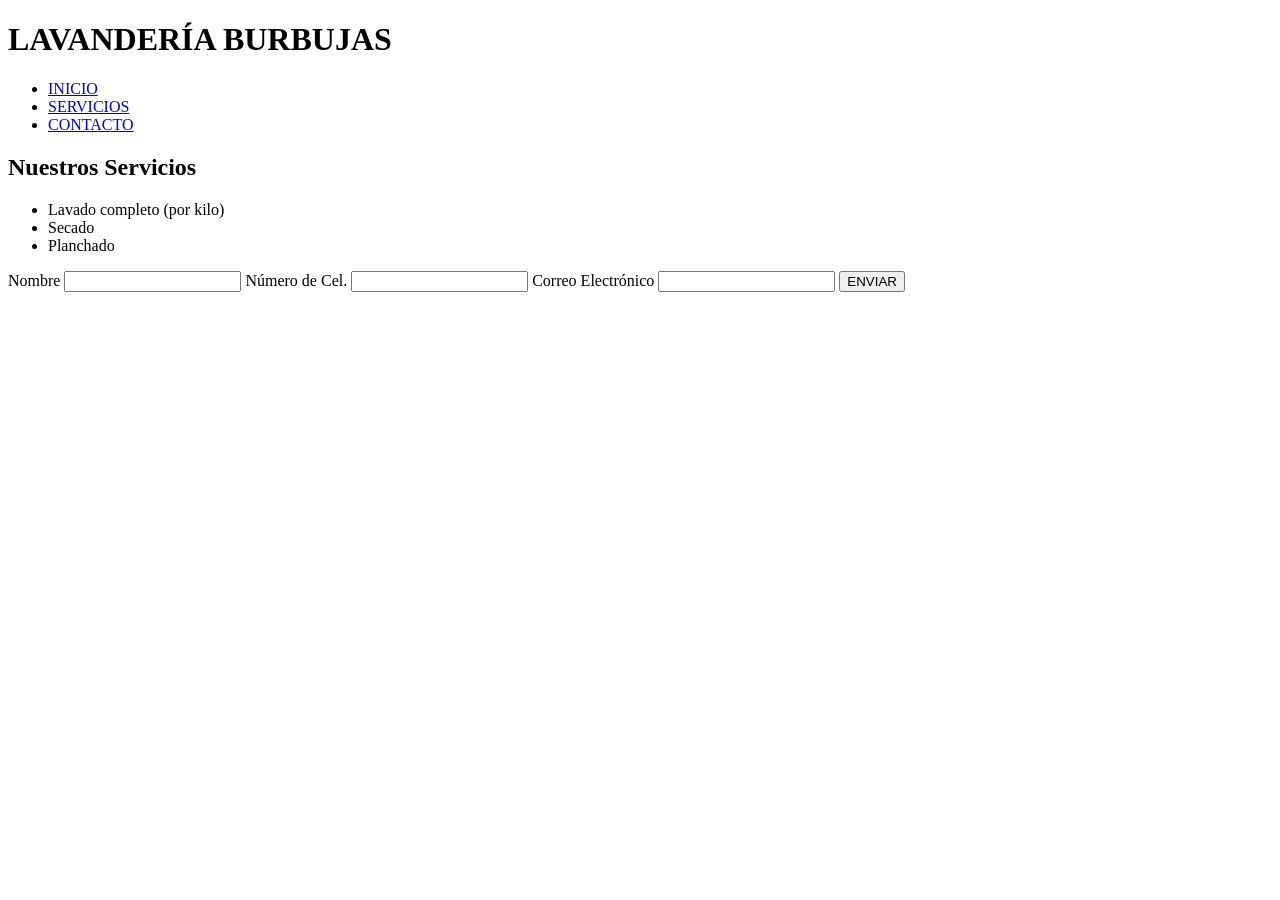
==== parcial1/index.html @ 19726ff3 "html parcial" ====
<!DOCTYPE html>
<html lang="en">

<head>
    <meta charset="UTF-8">
    <meta name="viewport" content="width=device-width, initial-scale=1.0">
    <title>Document</title>
</head>

<body>
    <header>
        <h1>LAVANDERÍA BURBUJAS</h1>
        <nav>
            <ul>
                <li><a href="#inicio">INICIO</a></li>
                <li><a href="#servicios">SERVICIOS</a></li>
                <li><a href="#contacto">CONTACTO</a></li>
            </ul>
        </nav>
    </header>
    <main>
        <section>
            <h2>Nuestros Servicios</h2>
            <ul>
                <li>Lavado completo (por kilo)</li>
                <li>Secado</li>
                <li>Planchado</li>
            </ul>
        </section>

        <section>
            <form action="">
                <label for="">Nombre<label>
                        <input type="text">
                        <label for="">Número de Cel.</label>
                        <input type="number">
                        <label for="">Correo Electrónico</label>
                        <input type="email" required>
                        <button type="submit">ENVIAR</button>
            </form>
        </section>
    </main>
    <footer>
        
    </footer>
</body>

</html>
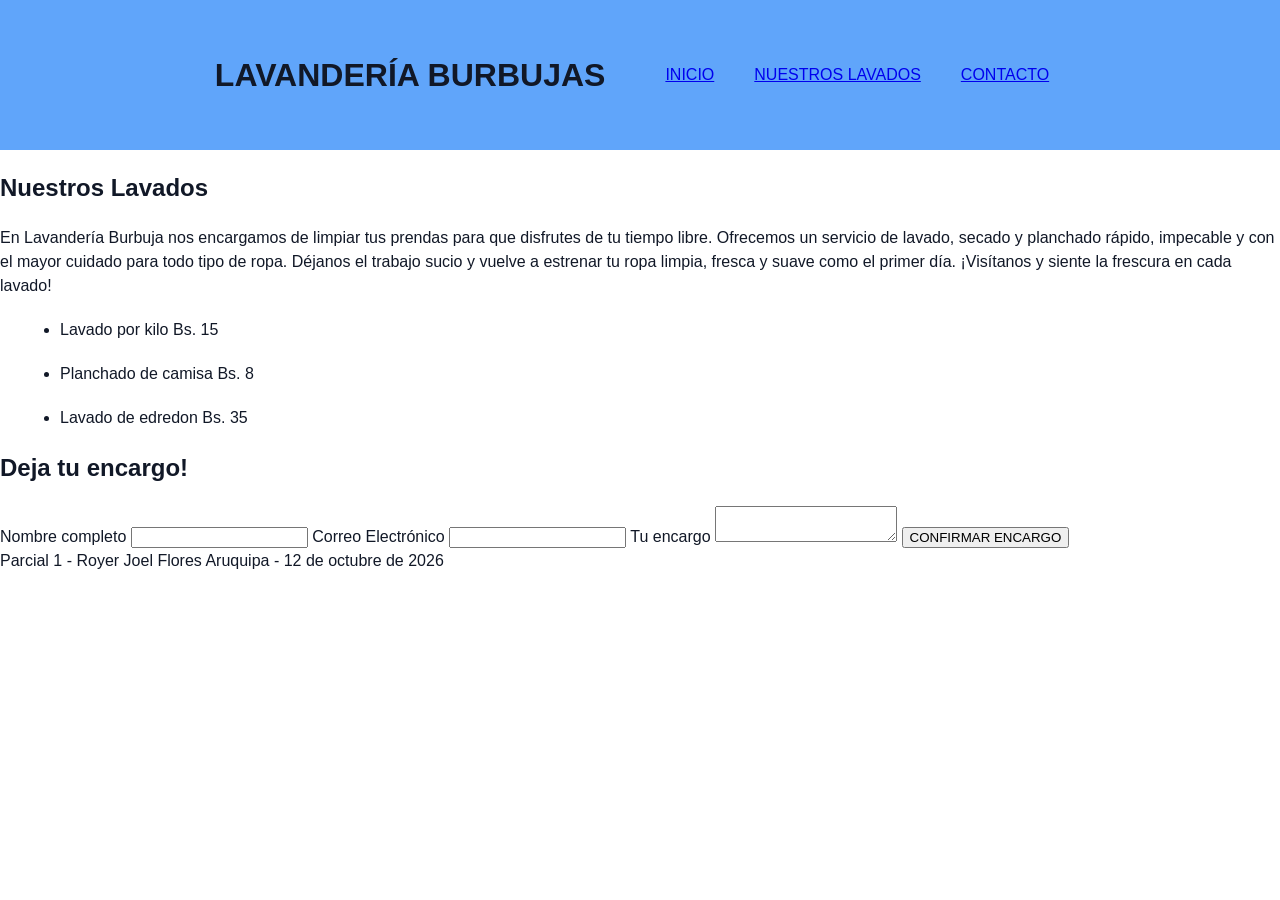
==== commit 8b4c6604: "index fix, start css" ====
--- a/parcial1/index.html
+++ b/parcial1/index.html
@@ -5,43 +5,54 @@
     <meta charset="UTF-8">
     <meta name="viewport" content="width=device-width, initial-scale=1.0">
     <title>Document</title>
+    <link rel="stylesheet" href="style.css">
+    <link rel="script" href="script.js">
 </head>
 
 <body>
-    <header>
+    <header id="inicio">
         <h1>LAVANDERÍA BURBUJAS</h1>
-        <nav>
+        <br>
+        <nav class="nav">
             <ul>
                 <li><a href="#inicio">INICIO</a></li>
-                <li><a href="#servicios">SERVICIOS</a></li>
+                <li><a href="#lavados">NUESTROS LAVADOS</a></li>
                 <li><a href="#contacto">CONTACTO</a></li>
             </ul>
         </nav>
     </header>
     <main>
-        <section>
-            <h2>Nuestros Servicios</h2>
+        <section id="lavados">
+            <h2>Nuestros Lavados</h2>
+            <p>
+                En Lavandería Burbuja nos encargamos de limpiar tus prendas para que disfrutes de tu tiempo libre.
+                Ofrecemos un servicio de lavado, secado y planchado rápido, impecable y con el mayor cuidado para todo
+                tipo de ropa. Déjanos el trabajo sucio y vuelve a estrenar tu ropa limpia, fresca y suave como el primer
+                día. ¡Visítanos y siente la frescura en cada lavado!
+            </p>
             <ul>
-                <li>Lavado completo (por kilo)</li>
-                <li>Secado</li>
-                <li>Planchado</li>
+                <li>Lavado por kilo Bs. 15</li>
+                <li>Planchado de camisa Bs. 8</li>
+                <li>Lavado de edredon Bs. 35</li>
             </ul>
         </section>
 
-        <section>
+        <section id="contacto">
+            <h2>Deja tu encargo!</h2>
             <form action="">
-                <label for="">Nombre<label>
-                        <input type="text">
-                        <label for="">Número de Cel.</label>
-                        <input type="number">
+                <label for="">Nombre completo<label>
+                        <input type="text" required>
                         <label for="">Correo Electrónico</label>
                         <input type="email" required>
-                        <button type="submit">ENVIAR</button>
-            </form>
+                        <label for="">Tu encargo</label>
+                        <textarea name="" id="encargo"></textarea>
+                    </form>
+                    <button type="button" id="btn-confirmar">CONFIRMAR ENCARGO</button>
+                    <p id="mensaje" class="oculto"></p>
         </section>
     </main>
     <footer>
-        
+        Parcial 1 - Royer Joel Flores Aruquipa - 12 de octubre de 2026
     </footer>
 </body>
 
--- a/parcial1/style.css
+++ b/parcial1/style.css
@@ -0,0 +1,54 @@
+:root {
+    --blue: #3B82F6;
+    --skyblue: #60A5FA;
+    --dark: #111827;
+    --white: #DBEAFE;
+    --sans: Inter, ui-sans-serif, system-ui, -apple-system, BlinkMacSystemFont, "Segoe UI", sans-serif;
+}
+
+html {
+    scroll-behavior: smooth;
+}
+
+body {
+    margin: 0;
+    font-family: -apple-system, BlinkMacSystemFont, "Segoe UI", Roboto, "Helvetica Neue", Arial, "Noto Sans", sans-serif, "Apple Color Emoji", "Segoe UI Emoji", "Segoe UI Symbol", "Noto Color Emoji";
+    font-size: 1rem;
+    font-weight: 400;
+    line-height: 1.5;
+    color: var(--dark);
+    text-align: left;
+    background-color: white;
+
+    padding-top: 0px;
+    padding-right: 0px;
+    padding-bottom: 0px;
+    padding-left: 0px;
+}
+
+header {
+    background-color: var(--skyblue);
+    height: 150px;
+    padding: 0 2.65rem 0 2.9rem;
+    display: flex;
+    align-items: center;
+    justify-content: center;
+    z-index: 5;
+}
+
+nav ul {
+    display: flex;
+    list-style: none;
+}
+
+.nav a {
+    font: 11px var(--mono);
+    white-space: nowrap;
+    transition: color .2s ease;
+}
+
+li {
+    margin: 20px;
+}
+
+.oculto { display: none;}
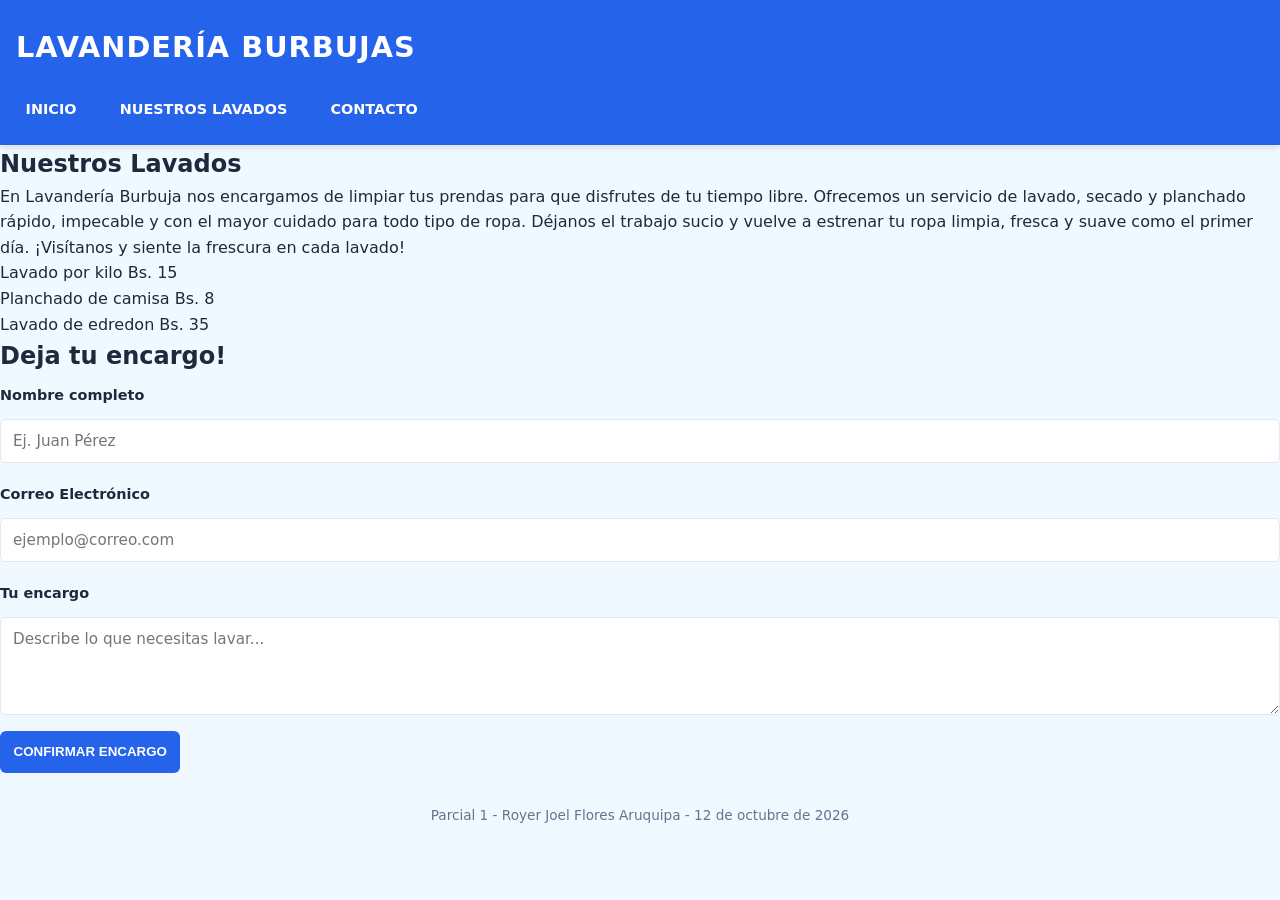
==== commit 0510fc16: "css 2, fix html" ====
--- a/parcial1/index.html
+++ b/parcial1/index.html
@@ -5,8 +5,7 @@
     <meta charset="UTF-8">
     <meta name="viewport" content="width=device-width, initial-scale=1.0">
     <title>Document</title>
-    <link rel="stylesheet" href="style.css">
-    <link rel="script" href="script.js">
+    <link rel="stylesheet" href="styles.css">
 </head>
 
 <body>
@@ -39,14 +38,17 @@
 
         <section id="contacto">
             <h2>Deja tu encargo!</h2>
-            <form action="">
-                <label for="">Nombre completo<label>
-                        <input type="text" required>
-                        <label for="">Correo Electrónico</label>
-                        <input type="email" required>
-                        <label for="">Tu encargo</label>
-                        <textarea name="" id="encargo"></textarea>
-                    </form>
+            <form action="" id="form-contacto">
+                <label for="nombre">Nombre completo</label>
+                <input id="nombre" type="text" placeholder="Ej. Juan Pérez" required>
+
+                <label for="email">Correo Electrónico</label>
+                <input id="email" type="email" placeholder="ejemplo@correo.com" required>
+
+                <label for="encargo">Tu encargo</label>
+                <textarea id="encargo" rows="4" placeholder="Describe lo que necesitas lavar..."></textarea>
+
+            </form>
                     <button type="button" id="btn-confirmar">CONFIRMAR ENCARGO</button>
                     <p id="mensaje" class="oculto"></p>
         </section>
@@ -55,5 +57,5 @@
         Parcial 1 - Royer Joel Flores Aruquipa - 12 de octubre de 2026
     </footer>
 </body>
-
+<script src="script.js"></script>
 </html>
--- a/parcial1/styles.css
+++ b/parcial1/styles.css
@@ -0,0 +1,120 @@
+:root {
+    --primary: #2563EB;
+    --primary-hover: #1D4ED8;
+    --skyblue: #60A5FA;
+    --bg-light: #F0F9FF;
+    --card-bg: #FFFFFF;
+    --dark: #1E293B;
+    --text-muted: #64748B;
+    --border: #E2E8F0;
+    --sans: system-ui, -apple-system, BlinkMacSystemFont, "Segoe UI", Roboto, sans-serif;
+}
+
+* {
+    box-sizing: border-box;
+    margin: 0;
+    padding: 0;
+}
+
+html {
+    scroll-behavior: smooth;
+}
+
+body {
+    font-family: var(--sans);
+    line-height: 1.6;
+    color: var(--dark);
+    background-color: var(--bg-light);
+}
+
+header {
+    background-color: var(--primary);
+    color: white;
+    padding: 1.5rem 1rem;
+    box-shadow: 0 4px 6px -1px rgba(0, 0, 0, 0.1);
+}
+
+.header-container {
+    max-width: 800px;
+    margin: 0 auto;
+    display: flex;
+    flex-direction: column;
+    align-items: center;
+    gap: 1rem;
+}
+
+header h1 {
+    font-size: 1.8rem;
+    letter-spacing: 1px;
+}
+
+nav ul {
+    display: flex;
+    list-style: none;
+    gap: 1.5rem;
+}
+
+nav a {
+    color: white;
+    text-decoration: none;
+    font-weight: 600;
+    font-size: 0.9rem;
+    padding: 0.3rem 0.6rem;
+    border-radius: 4px;
+    transition: background-color 0.2s ease;
+}
+
+form {
+    display: flex;
+    flex-direction: column;
+    gap: 0.75rem;
+}
+
+label {
+    font-weight: 600;
+    font-size: 0.9rem;
+    color: var(--dark);
+    margin-top: 0.5rem;
+}
+
+input, textarea {
+    width: 100%;
+    padding: 0.75rem;
+    border: 1px solid var(--border);
+    border-radius: 6px;
+    font-family: inherit;
+    font-size: 0.95rem;
+    transition: border-color 0.2s;
+}
+
+input:focus, textarea:focus {
+    outline: none;
+    border-color: var(--primary);
+}
+
+button {
+    margin-top: 1rem;
+    padding: 0.85rem;
+    background-color: var(--primary);
+    color: white;
+    border: none;
+    border-radius: 6px;
+    font-weight: bold;
+    cursor: pointer;
+    transition: background-color 0.2s ease;
+}
+
+button:hover {
+    background-color: var(--primary-hover);
+}
+
+footer {
+    text-align: center;
+    padding: 2rem 1rem;
+    color: var(--text-muted);
+    font-size: 0.85rem;
+}
+
+.oculto {
+    display: none;
+}
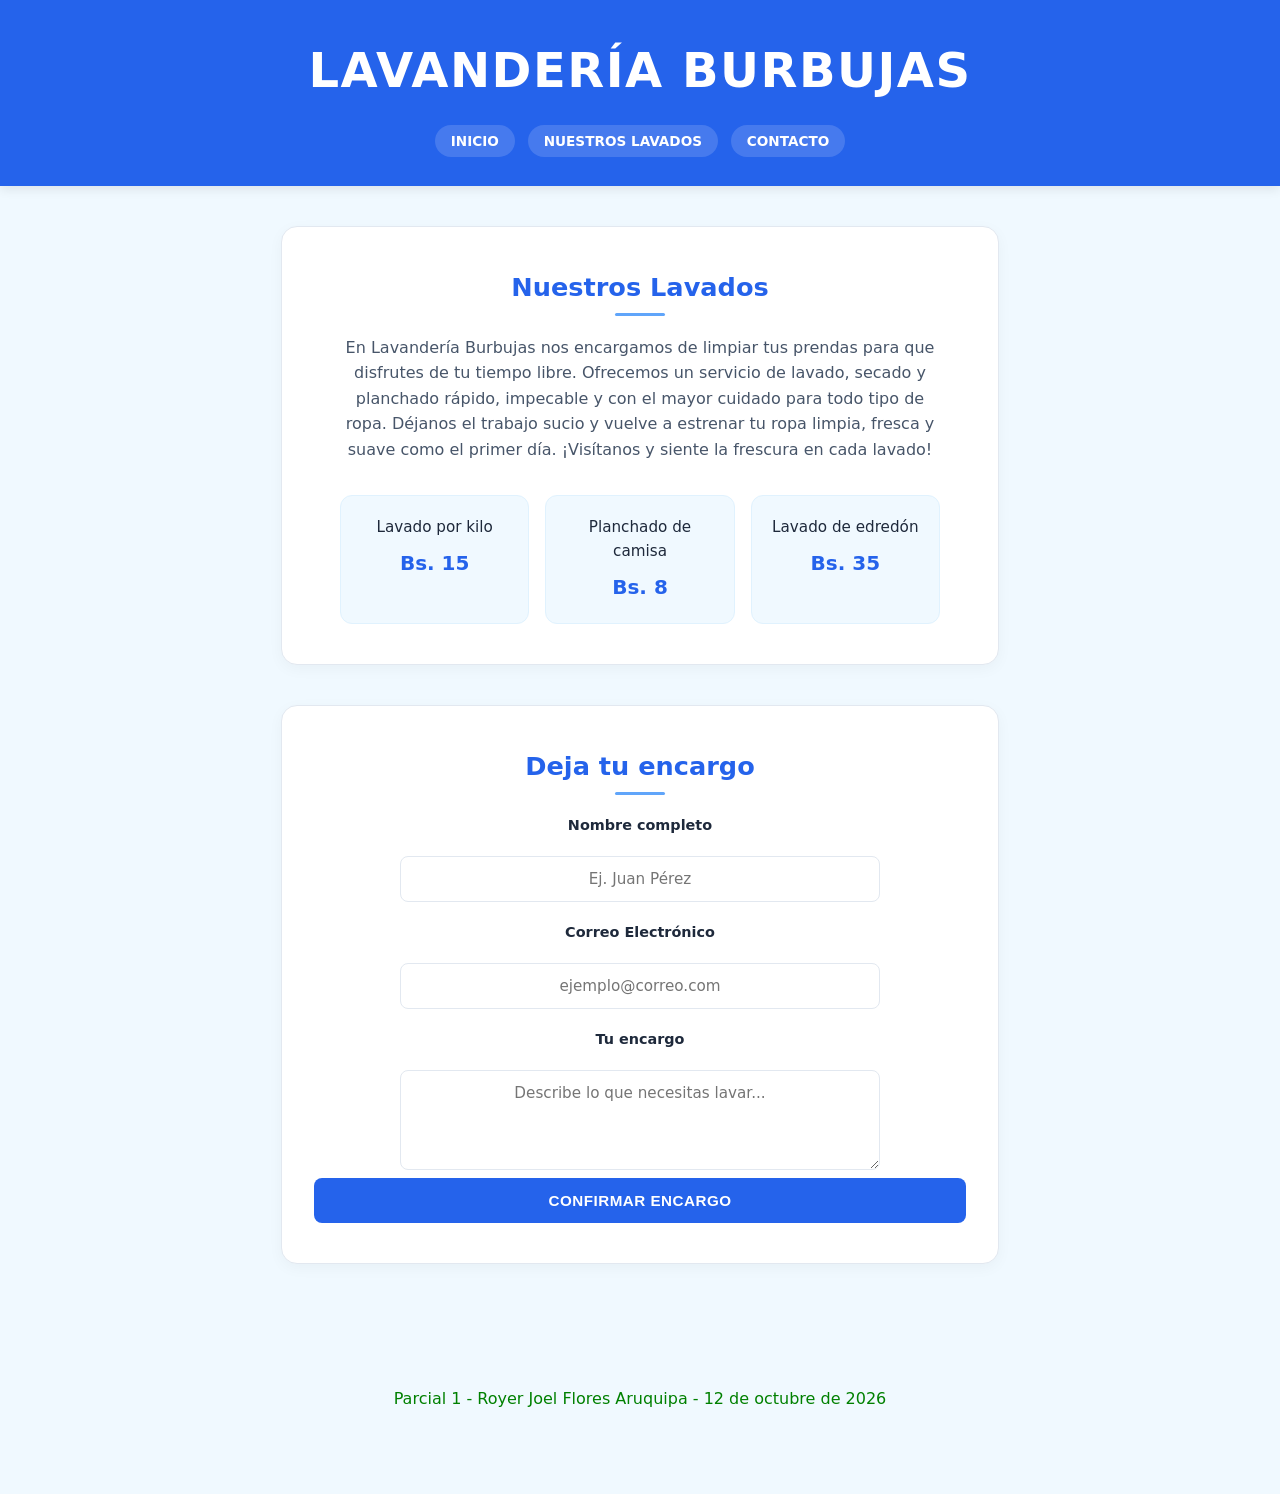
==== commit 59a041e3: "final" ====
--- a/parcial1/index.html
+++ b/parcial1/index.html
@@ -1,43 +1,56 @@
 <!DOCTYPE html>
-<html lang="en">
+<html lang="es">
 
 <head>
     <meta charset="UTF-8">
     <meta name="viewport" content="width=device-width, initial-scale=1.0">
-    <title>Document</title>
+    <title>Lavandería Burbujas</title>
     <link rel="stylesheet" href="styles.css">
 </head>
 
 <body>
     <header id="inicio">
-        <h1>LAVANDERÍA BURBUJAS</h1>
-        <br>
-        <nav class="nav">
-            <ul>
-                <li><a href="#inicio">INICIO</a></li>
-                <li><a href="#lavados">NUESTROS LAVADOS</a></li>
-                <li><a href="#contacto">CONTACTO</a></li>
-            </ul>
-        </nav>
+        <div class="header-container">
+            <h1>LAVANDERÍA BURBUJAS</h1>
+            <nav class="nav">
+                <ul>
+                    <li><a href="#inicio">INICIO</a></li>
+                    <li><a href="#lavados">NUESTROS LAVADOS</a></li>
+                    <li><a href="#contacto">CONTACTO</a></li>
+                </ul>
+            </nav>
+        </div>
     </header>
-    <main>
-        <section id="lavados">
+
+    <main class="container">
+        <!-- Sección de Lavados como Tarjeta Principal -->
+        <section id="lavados" class="card">
             <h2>Nuestros Lavados</h2>
-            <p>
-                En Lavandería Burbuja nos encargamos de limpiar tus prendas para que disfrutes de tu tiempo libre.
+            <p class="descripcion">
+                En Lavandería Burbujas nos encargamos de limpiar tus prendas para que disfrutes de tu tiempo libre.
                 Ofrecemos un servicio de lavado, secado y planchado rápido, impecable y con el mayor cuidado para todo
                 tipo de ropa. Déjanos el trabajo sucio y vuelve a estrenar tu ropa limpia, fresca y suave como el primer
                 día. ¡Visítanos y siente la frescura en cada lavado!
             </p>
-            <ul>
-                <li>Lavado por kilo Bs. 15</li>
-                <li>Planchado de camisa Bs. 8</li>
-                <li>Lavado de edredon Bs. 35</li>
+
+            <ul class="lista-lavados">
+                <li>
+                    <span class="servicio-nombre">Lavado por kilo</span>
+                    <span class="servicio-precio">Bs. 15</span>
+                </li>
+                <li>
+                    <span class="servicio-nombre">Planchado de camisa</span>
+                    <span class="servicio-precio">Bs. 8</span>
+                </li>
+                <li>
+                    <span class="servicio-nombre">Lavado de edredón</span>
+                    <span class="servicio-precio">Bs. 35</span>
+                </li>
             </ul>
         </section>
 
-        <section id="contacto">
-            <h2>Deja tu encargo!</h2>
+        <section id="contacto" class="card">
+            <h2>Deja tu encargo</h2>
             <form action="" id="form-contacto">
                 <label for="nombre">Nombre completo</label>
                 <input id="nombre" type="text" placeholder="Ej. Juan Pérez" required>
@@ -49,13 +62,15 @@
                 <textarea id="encargo" rows="4" placeholder="Describe lo que necesitas lavar..."></textarea>
 
             </form>
-                    <button type="button" id="btn-confirmar">CONFIRMAR ENCARGO</button>
-                    <p id="mensaje" class="oculto"></p>
+            <button type="button" id="btn-confirmar">CONFIRMAR ENCARGO</button>
+            <p id="mensaje" class="oculto"></p>
         </section>
     </main>
+
     <footer>
-        Parcial 1 - Royer Joel Flores Aruquipa - 12 de octubre de 2026
+        <p>Parcial 1 - Royer Joel Flores Aruquipa - 12 de octubre de 2026</p>
     </footer>
+
+    <script src="script.js"></script>
 </body>
-<script src="script.js"></script>
 </html>
--- a/parcial1/styles.css
+++ b/parcial1/styles.css
@@ -25,13 +25,14 @@
     line-height: 1.6;
     color: var(--dark);
     background-color: var(--bg-light);
+    text-align: center;
 }
 
 header {
     background-color: var(--primary);
     color: white;
-    padding: 1.5rem 1rem;
-    box-shadow: 0 4px 6px -1px rgba(0, 0, 0, 0.1);
+    padding: 2rem 1rem;
+    box-shadow: 0 4px 10px rgba(0, 0, 0, 0.08);
 }
 
 .header-container {
@@ -40,81 +41,193 @@
     display: flex;
     flex-direction: column;
     align-items: center;
-    gap: 1rem;
+    gap: 1.2rem;
 }
 
 header h1 {
-    font-size: 1.8rem;
-    letter-spacing: 1px;
+    font-size: 3rem;
+    letter-spacing: 1.5px;
+    font-weight: 800;
 }
 
 nav ul {
     display: flex;
+    justify-content: center;
+    flex-wrap: wrap;
     list-style: none;
-    gap: 1.5rem;
+    gap: 0.8rem;
 }
 
 nav a {
     color: white;
     text-decoration: none;
     font-weight: 600;
-    font-size: 0.9rem;
-    padding: 0.3rem 0.6rem;
-    border-radius: 4px;
-    transition: background-color 0.2s ease;
+    font-size: 0.85rem;
+    padding: 0.5rem 1rem;
+    border-radius: 20px;
+    background-color: rgba(255, 255, 255, 0.15);
+    transition: all 0.2s ease;
+}
+
+nav a:hover {
+    background-color: white;
+    color: var(--primary);
+}
+
+.container {
+    max-width: 750px;
+    margin: 2.5rem auto;
+    padding: 0 1rem;
+    display: flex;
+    flex-direction: column;
+    gap: 2.5rem;
+}
+
+.card {
+    background-color: var(--card-bg);
+    padding: 2.5rem 2rem;
+    border-radius: 16px;
+    border: 1px solid var(--border);
+    box-shadow: 0 4px 15px rgba(0, 0, 0, 0.04);
+    display: flex;
+    flex-direction: column;
+    align-items: center;
+}
+
+.card h2 {
+    color: var(--primary);
+    margin-bottom: 1.2rem;
+    font-size: 1.6rem;
+    position: relative;
+    padding-bottom: 0.5rem;
+}
+
+.card h2::after {
+    content: '';
+    position: absolute;
+    bottom: 0;
+    left: 50%;
+    transform: translateX(-50%);
+    width: 50px;
+    height: 3px;
+    background-color: var(--skyblue);
+    border-radius: 2px;
+}
+
+.descripcion {
+    max-width: 600px;
+    color: #475569;
+    margin-bottom: 2rem;
+}
+
+.lista-lavados {
+    list-style: none;
+    width: 100%;
+    max-width: 600px;
+    display: grid;
+    grid-template-columns: repeat(auto-fit, minmax(170px, 1fr));
+    gap: 1rem;
+}
+
+.lista-lavados li {
+    background-color: var(--bg-light);
+    border: 1px solid #E0F2FE;
+    padding: 1.2rem 1rem;
+    border-radius: 12px;
+    display: flex;
+    flex-direction: column;
+    align-items: center;
+    gap: 0.5rem;
+    transition: transform 0.2s ease, box-shadow 0.2s ease;
+}
+
+.lista-lavados li:hover {
+    transform: translateY(-3px);
+    box-shadow: 0 4px 12px rgba(37, 99, 235, 0.12);
+}
+
+.servicio-nombre {
+    font-size: 0.95rem;
+    color: var(--dark);
+    font-weight: 500;
+}
+
+.servicio-precio {
+    font-size: 1.25rem;
+    font-weight: 700;
+    color: var(--primary);
 }
 
 form {
-    display: flex;
-    flex-direction: column;
-    gap: 0.75rem;
+    width: 100%;
+    max-width: 480px;
+    display: flex;
+    flex-direction: column;
+    gap: 1.2rem;
 }
 
 label {
     font-weight: 600;
     font-size: 0.9rem;
     color: var(--dark);
-    margin-top: 0.5rem;
 }
 
 input, textarea {
     width: 100%;
-    padding: 0.75rem;
+    padding: 0.8rem 1rem;
     border: 1px solid var(--border);
-    border-radius: 6px;
+    border-radius: 8px;
     font-family: inherit;
     font-size: 0.95rem;
-    transition: border-color 0.2s;
+    text-align: center;
+    transition: border-color 0.2s, box-shadow 0.2s;
+}
+
+textarea {
+    resize: vertical;
 }
 
 input:focus, textarea:focus {
     outline: none;
     border-color: var(--primary);
+    box-shadow: 0 0 0 3px rgba(37, 99, 235, 0.15);
 }
 
 button {
-    margin-top: 1rem;
-    padding: 0.85rem;
+    width: 100%;
+    margin-top: 0.5rem;
+    padding: 0.9rem;
     background-color: var(--primary);
     color: white;
     border: none;
-    border-radius: 6px;
+    border-radius: 8px;
+    font-size: 0.95rem;
     font-weight: bold;
     cursor: pointer;
-    transition: background-color 0.2s ease;
+    letter-spacing: 0.5px;
+    transition: background-color 0.2s ease, transform 0.1s ease;
 }
 
 button:hover {
     background-color: var(--primary-hover);
 }
 
+button:active {
+    transform: scale(0.98);
+}
+
 footer {
-    text-align: center;
     padding: 2rem 1rem;
     color: var(--text-muted);
     font-size: 0.85rem;
 }
 
+footer p{
+    margin: 50px;
+    font-size: medium;
+    color: green;
+}
+
 .oculto {
     display: none;
 }
